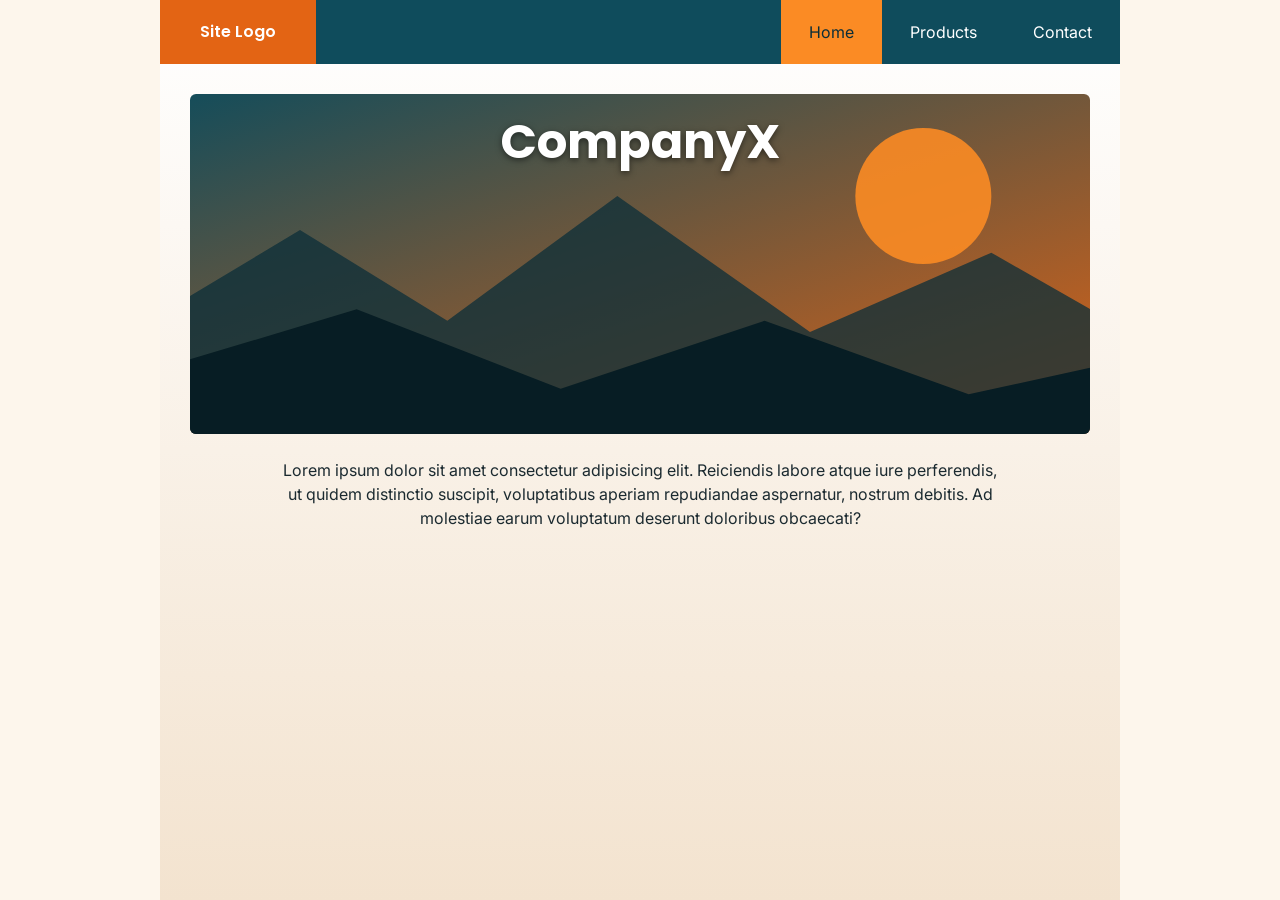
==== webdev/html/nettisivu/test/index.html @ 81352099 "Muutin koko meiningin" ====
<!DOCTYPE html>
<html lang="en"><head><meta charset="utf-8">
    <title>Home – CompanyX</title>
<meta name="viewport" content="width=device-width, initial-scale=1">
<link href="https://fonts.googleapis.com/css2?family=Inter&family=Poppins:wght@600&display=swap" rel="stylesheet">
<link rel="stylesheet" href="style.css"></head>
<body>
    <div class="page">
<header>
    <div class="logo">Site Logo</div>
    <nav>
        <a href="index.html" class="active">Home</a><a href="products.html">Products</a><a href="contact.html">Contact</a></nav></header>
<main>
<div class="hero"><h1>CompanyX</h1><img src="img/hero.svg" alt="Mountain landscape"></div>
<p class="intro">Lorem ipsum dolor sit amet consectetur adipisicing elit. Reiciendis labore atque iure perferendis, ut quidem distinctio suscipit, voluptatibus aperiam repudiandae aspernatur, nostrum debitis. Ad molestiae earum voluptatum deserunt doloribus obcaecati?</p>
</main></div></body></html>
---- webdev/html/nettisivu/test/style.css ----
*{box-sizing:border-box;margin:0;padding:0}
body{font-family:'Inter',Arial,sans-serif;background:#fdf6ec;color:#1b2a30;line-height:1.5}
h1,h2,h3{font-family:'Poppins',Arial,sans-serif}
.page{max-width:960px;margin:0 auto;background:linear-gradient(#fff 0,#f3e3cf 100%);min-height:100vh}
header{display:flex;justify-content:space-between;align-items:stretch;background:#0f4c5c}
.logo{background:#e36414;color:#fff;font-family:'Poppins',sans-serif;font-weight:600;padding:20px 40px}
nav{display:flex;align-items:center}
nav a{color:#fff;text-decoration:none;padding:20px 28px}
nav a:hover,nav a.active{background:#fb8b24;color:#0b2e38}
main{padding:30px}
.hero{position:relative}
.hero img,.wide{width:100%;height:300px;object-fit:cover;display:block;border-radius:6px}
.hero h1{position:absolute;top:0;left:0;right:0;text-align:center;font-size:3rem;padding-top:12px;color:#fff;text-shadow:0 2px 6px rgba(0,0,0,.5)}
.hero img{height:340px;margin-top:0}
.intro{text-align:center;max-width:720px;margin:24px auto}
.cards{display:flex;gap:16px;margin-top:24px}
.card{flex:1;background:#fff;padding:16px;border-radius:6px;box-shadow:0 2px 6px rgba(0,0,0,.12)}
.card h2{font-size:1.2rem;margin-bottom:12px;color:#9a031e}
.card img{width:100%;height:290px;object-fit:cover;display:block}
.card figcaption{font-style:italic;color:#777;font-size:.85rem;margin:4px 0 10px}
.card p{font-size:.9rem}
.contact{display:flex;gap:30px;align-items:flex-start}
.contact h1{color:#0f4c5c;margin-bottom:16px}
.contact address{font-style:italic;min-width:200px}
.contact iframe{flex:1;height:320px;border:0;border-radius:6px}
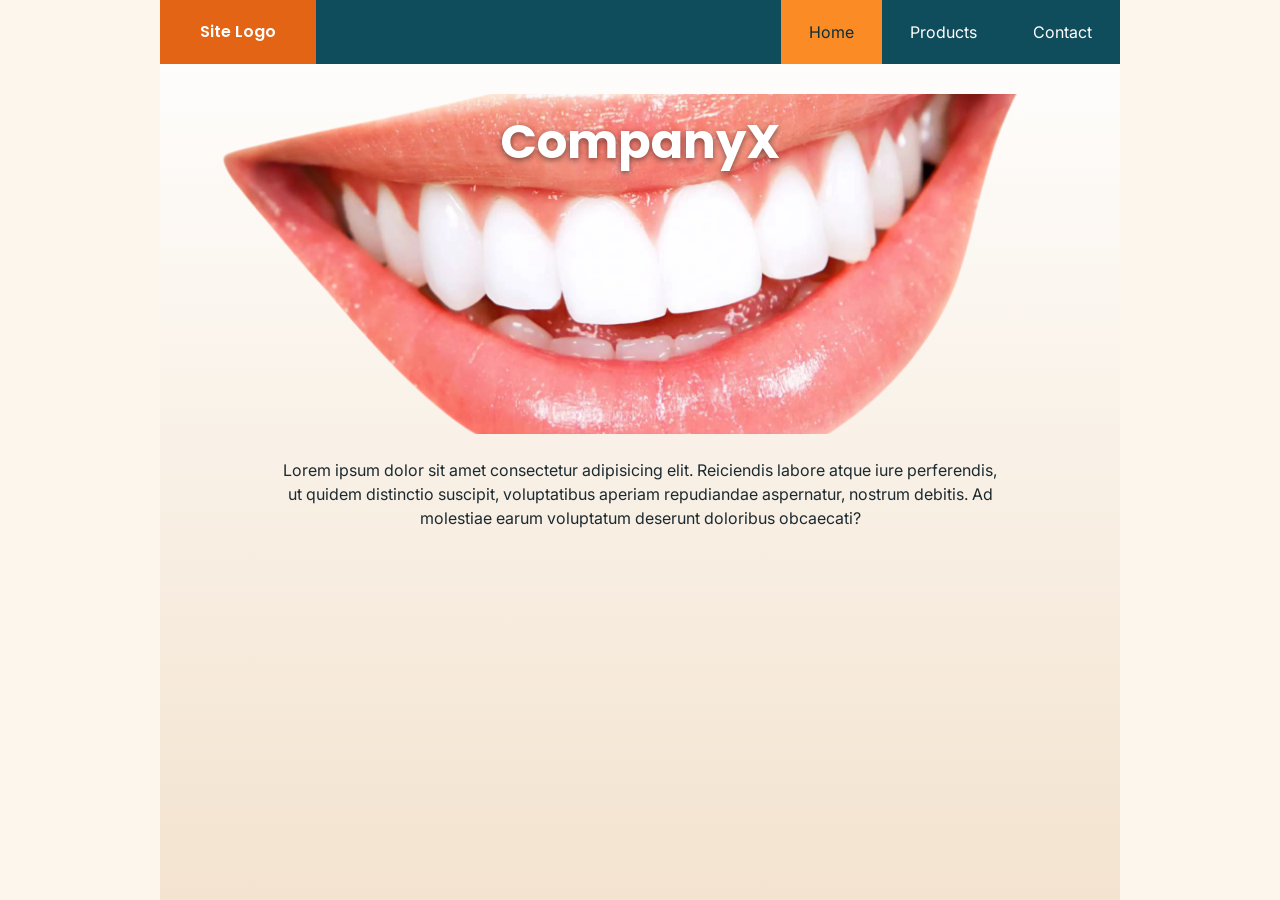
==== commit 6067ffe0: "JEeejeejeejeee" ====
--- a/webdev/html/nettisivu/test/index.html
+++ b/webdev/html/nettisivu/test/index.html
@@ -1,16 +1,37 @@
-<!DOCTYPE html>
-<html lang="en"><head><meta charset="utf-8">
-    <title>Home – CompanyX</title>
-<meta name="viewport" content="width=device-width, initial-scale=1">
-<link href="https://fonts.googleapis.com/css2?family=Inter&family=Poppins:wght@600&display=swap" rel="stylesheet">
-<link rel="stylesheet" href="style.css"></head>
-<body>
+<!doctype html>
+<html lang="en">
+  <head>
+    <meta charset="utf-8" />
+    <title>idk</title>
+    <meta name="viewport" content="width=device-width, initial-scale=1" />
+    <link
+      href="https://fonts.googleapis.com/css2?family=Inter&family=Poppins:wght@600&display=swap"
+      rel="stylesheet"
+    />
+    <link rel="stylesheet" href="style.css" />
+  </head>
+  <body>
     <div class="page">
-<header>
-    <div class="logo">Site Logo</div>
-    <nav>
-        <a href="index.html" class="active">Home</a><a href="products.html">Products</a><a href="contact.html">Contact</a></nav></header>
-<main>
-<div class="hero"><h1>CompanyX</h1><img src="img/hero.svg" alt="Mountain landscape"></div>
-<p class="intro">Lorem ipsum dolor sit amet consectetur adipisicing elit. Reiciendis labore atque iure perferendis, ut quidem distinctio suscipit, voluptatibus aperiam repudiandae aspernatur, nostrum debitis. Ad molestiae earum voluptatum deserunt doloribus obcaecati?</p>
-</main></div></body></html>
+      <header>
+        <div class="logo">Site Logo</div>
+        <nav>
+          <a href="index.html" class="active">Home</a
+          ><a href="products.html">Products</a
+          ><a href="contact.html">Contact</a>
+        </nav>
+      </header>
+      <main>
+        <div class="hero">
+          <h1>CompanyX</h1>
+          <img src="img/boca.png" alt="Mountain landscape" />
+        </div>
+        <p class="intro">
+          Lorem ipsum dolor sit amet consectetur adipisicing elit. Reiciendis
+          labore atque iure perferendis, ut quidem distinctio suscipit,
+          voluptatibus aperiam repudiandae aspernatur, nostrum debitis. Ad
+          molestiae earum voluptatum deserunt doloribus obcaecati?
+        </p>
+      </main>
+    </div>
+  </body>
+</html>
--- a/webdev/html/nettisivu/test/style.css
+++ b/webdev/html/nettisivu/test/style.css
@@ -1,25 +1,134 @@
-*{box-sizing:border-box;margin:0;padding:0}
-body{font-family:'Inter',Arial,sans-serif;background:#fdf6ec;color:#1b2a30;line-height:1.5}
-h1,h2,h3{font-family:'Poppins',Arial,sans-serif}
-.page{max-width:960px;margin:0 auto;background:linear-gradient(#fff 0,#f3e3cf 100%);min-height:100vh}
-header{display:flex;justify-content:space-between;align-items:stretch;background:#0f4c5c}
-.logo{background:#e36414;color:#fff;font-family:'Poppins',sans-serif;font-weight:600;padding:20px 40px}
-nav{display:flex;align-items:center}
-nav a{color:#fff;text-decoration:none;padding:20px 28px}
-nav a:hover,nav a.active{background:#fb8b24;color:#0b2e38}
-main{padding:30px}
-.hero{position:relative}
-.hero img,.wide{width:100%;height:300px;object-fit:cover;display:block;border-radius:6px}
-.hero h1{position:absolute;top:0;left:0;right:0;text-align:center;font-size:3rem;padding-top:12px;color:#fff;text-shadow:0 2px 6px rgba(0,0,0,.5)}
-.hero img{height:340px;margin-top:0}
-.intro{text-align:center;max-width:720px;margin:24px auto}
-.cards{display:flex;gap:16px;margin-top:24px}
-.card{flex:1;background:#fff;padding:16px;border-radius:6px;box-shadow:0 2px 6px rgba(0,0,0,.12)}
-.card h2{font-size:1.2rem;margin-bottom:12px;color:#9a031e}
-.card img{width:100%;height:290px;object-fit:cover;display:block}
-.card figcaption{font-style:italic;color:#777;font-size:.85rem;margin:4px 0 10px}
-.card p{font-size:.9rem}
-.contact{display:flex;gap:30px;align-items:flex-start}
-.contact h1{color:#0f4c5c;margin-bottom:16px}
-.contact address{font-style:italic;min-width:200px}
-.contact iframe{flex:1;height:320px;border:0;border-radius:6px}
+* {
+  box-sizing: border-box;
+  margin: 0;
+  padding: 0;
+}
+body {
+  font-family: "Inter", Arial, sans-serif;
+  background: #fdf6ec;
+  color: #1b2a30;
+  line-height: 1.5;
+}
+h1,
+h2,
+h3 {
+  font-family: "Poppins", Arial, sans-serif;
+}
+.page {
+  max-width: 960px;
+  margin: 0 auto;
+  background: linear-gradient(#fff 0, #f3e3cf 100%);
+  min-height: 100vh;
+}
+header {
+  display: flex;
+  justify-content: space-between;
+  align-items: stretch;
+  background: #0f4c5c;
+}
+.logo {
+  background: #e36414;
+  color: #fff;
+  font-family: "Poppins", sans-serif;
+  font-weight: 600;
+  padding: 20px 40px;
+}
+nav {
+  display: flex;
+  align-items: center;
+}
+nav a {
+  color: #fff;
+  text-decoration: none;
+  padding: 20px 28px;
+}
+nav a:hover,
+nav a.active {
+  background: #fb8b24;
+  color: #0b2e38;
+}
+main {
+  padding: 30px;
+}
+.hero {
+  position: relative;
+}
+.hero img,
+.wide {
+  width: 100%;
+  height: 300px;
+  object-fit: cover;
+  display: block;
+  border-radius: 6px;
+}
+.hero h1 {
+  position: absolute;
+  top: 0;
+  left: 0;
+  right: 0;
+  text-align: center;
+  font-size: 3rem;
+  padding-top: 12px;
+  color: #fff;
+  text-shadow: 0 2px 6px rgba(0, 0, 0, 0.5);
+}
+.hero img {
+  height: 340px;
+  margin-top: 0;
+}
+.intro {
+  text-align: center;
+  max-width: 720px;
+  margin: 24px auto;
+}
+.cards {
+  display: flex;
+  gap: 16px;
+  margin-top: 24px;
+}
+.card {
+  flex: 1;
+  background: #fff;
+  padding: 16px;
+  border-radius: 6px;
+  box-shadow: 0 2px 6px rgba(0, 0, 0, 0.12);
+}
+.card h2 {
+  font-size: 1.2rem;
+  margin-bottom: 12px;
+  color: #9a031e;
+}
+.card img {
+  width: 100%;
+  height: 290px;
+  object-fit: cover;
+  display: block;
+}
+.card figcaption {
+  font-style: italic;
+  color: #777;
+  font-size: 0.85rem;
+  margin: 4px 0 10px;
+}
+.card p {
+  font-size: 0.9rem;
+}
+.contact {
+  display: flex;
+  gap: 30px;
+  align-items: flex-start;
+}
+.contact h1 {
+  color: #0f4c5c;
+  margin-bottom: 16px;
+}
+.contact address {
+  font-style: italic;
+  min-width: 200px;
+}
+.contact iframe {
+  flex: 1;
+  height: 320px;
+  border: 0;
+  border-radius: 6px;
+}
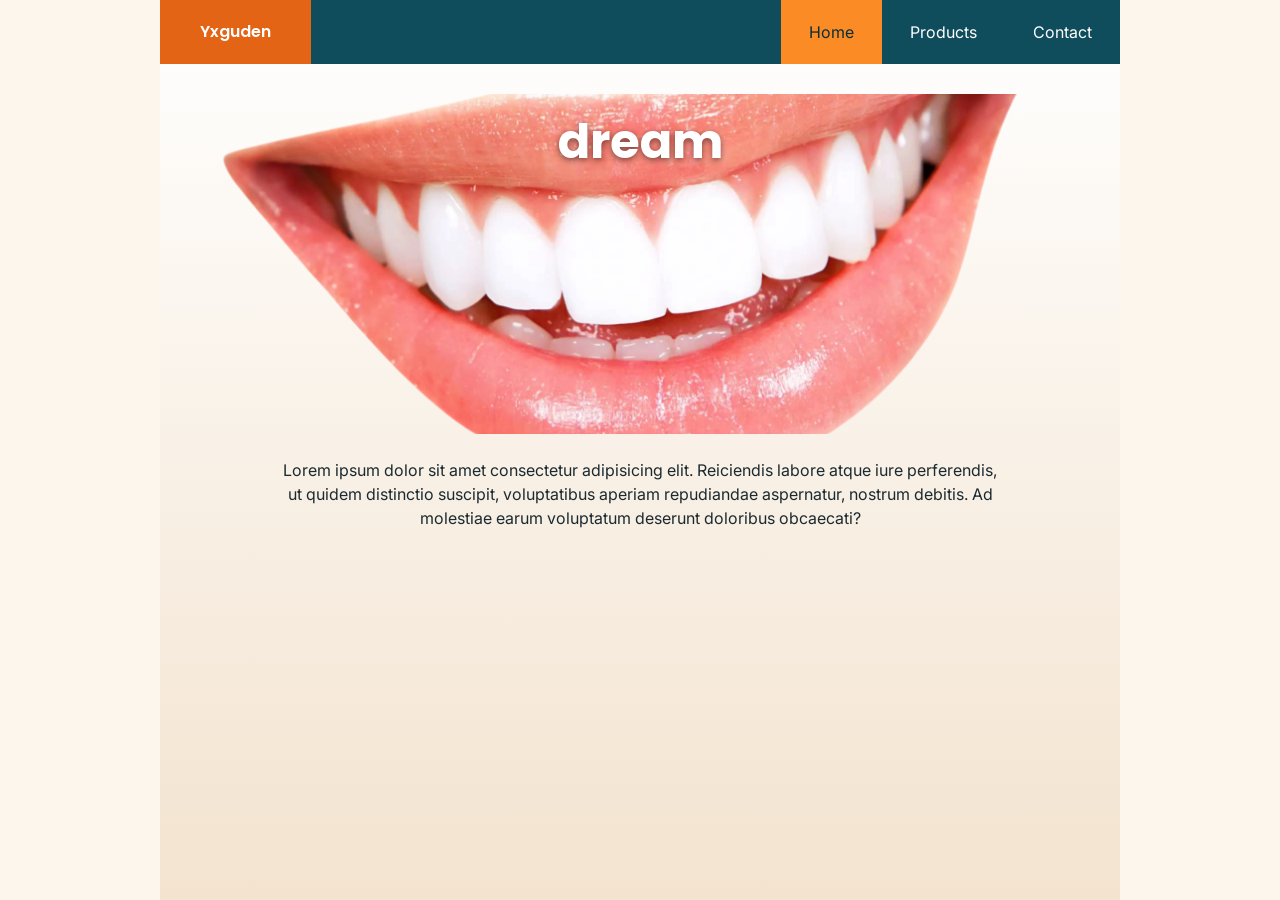
==== commit 6f37707e: "Jee2222" ====
--- a/webdev/html/nettisivu/test/index.html
+++ b/webdev/html/nettisivu/test/index.html
@@ -13,7 +13,7 @@
   <body>
     <div class="page">
       <header>
-        <div class="logo">Site Logo</div>
+        <div class="logo">Yxguden</div>
         <nav>
           <a href="index.html" class="active">Home</a
           ><a href="products.html">Products</a
@@ -22,7 +22,7 @@
       </header>
       <main>
         <div class="hero">
-          <h1>CompanyX</h1>
+          <h1>dream</h1>
           <img src="img/boca.png" alt="Mountain landscape" />
         </div>
         <p class="intro">
